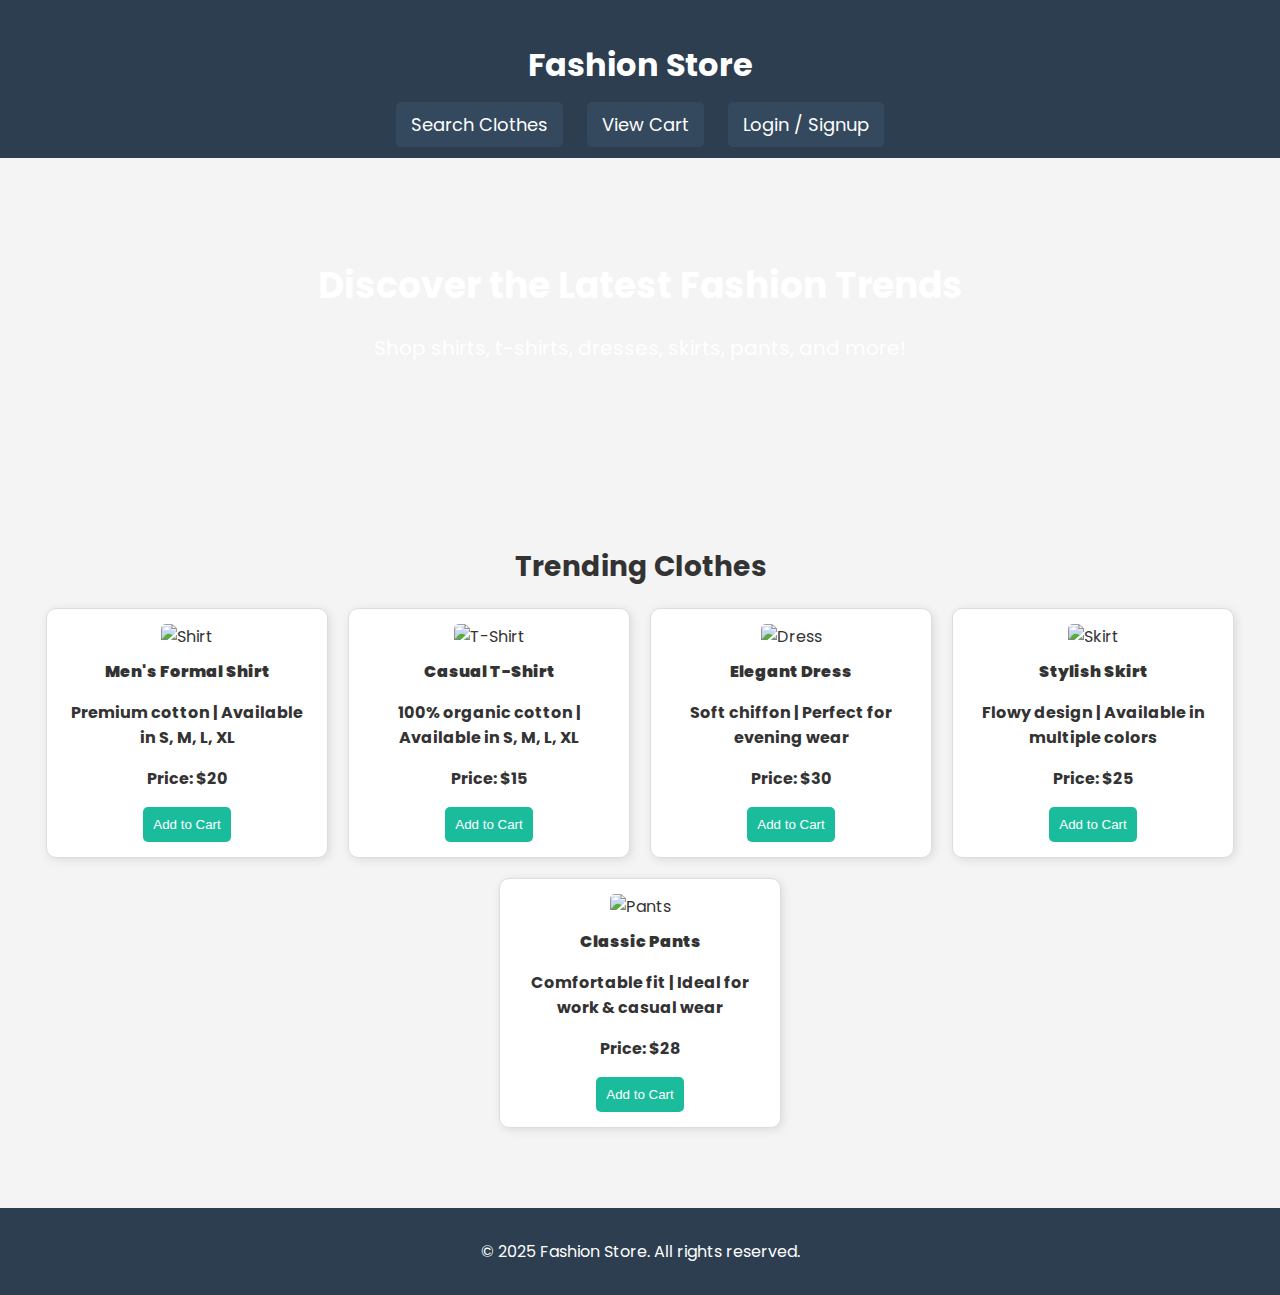
==== index.html @ 58d92e28 "Add files via upload" ====
<!DOCTYPE html>
<html lang="en">
<head>
    <meta charset="UTF-8">
    <meta name="viewport" content="width=device-width, initial-scale=1.0">
    <title>Fashion Store | Home</title>
    <link rel="stylesheet" href="style.css">
    <script defer src="script.js"></script>
</head>
<body>
    <header>
        <h1>Fashion Store</h1>
        <nav>
            <a href="search.html">Search Clothes</a>
            <a href="cart.html">View Cart</a>
            <a href="login.html">Login / Signup</a>
        </nav>
    </header>

    <section class="hero">
        <h2>Discover the Latest Fashion Trends</h2>
        <p>Shop shirts, t-shirts, dresses, skirts, pants, and more!</p>
    </section>

    <section class="products">
        <h2>Trending Clothes</h2>
        <div class="product-grid">
            <div class="product">
                <img src="https://images.unsplash.com/photo-1549298916-b41d501d3772" alt="Shirt">
                <p><strong>Men's Formal Shirt</strong></p>
                <p>Premium cotton | Available in S, M, L, XL</p>
                <p>Price: $20</p>
                <button onclick="addToCart('Men\'s Formal Shirt', 20)">Add to Cart</button>
            </div>

            <div class="product">
                <img src="https://images.unsplash.com/photo-1596755098733-5f23b27585f6" alt="T-Shirt">
                <p><strong>Casual T-Shirt</strong></p>
                <p>100% organic cotton | Available in S, M, L, XL</p>
                <p>Price: $15</p>
                <button onclick="addToCart('Casual T-Shirt', 15)">Add to Cart</button>
            </div>

            <div class="product">
                <img src="https://images.unsplash.com/photo-1533120161742-5389ef23427d" alt="Dress">
                <p><strong>Elegant Dress</strong></p>
                <p>Soft chiffon | Perfect for evening wear</p>
                <p>Price: $30</p>
                <button onclick="addToCart('Elegant Dress', 30)">Add to Cart</button>
            </div>

            <div class="product">
                <img src="https://images.unsplash.com/photo-1531908892201-91dc9c1b9de2" alt="Skirt">
                <p><strong>Stylish Skirt</strong></p>
                <p>Flowy design | Available in multiple colors</p>
                <p>Price: $25</p>
                <button onclick="addToCart('Stylish Skirt', 25)">Add to Cart</button>
            </div>

            <div class="product">
                <img src="https://images.unsplash.com/photo-1602810320073-97d98e05ae77" alt="Pants">
                <p><strong>Classic Pants</strong></p>
                <p>Comfortable fit | Ideal for work & casual wear</p>
                <p>Price: $28</p>
                <button onclick="addToCart('Classic Pants', 28)">Add to Cart</button>
            </div>
        </div>
    </section>

    <footer>
        <p>&copy; 2025 Fashion Store. All rights reserved.</p>
    </footer>
</body>
</html>
---- style.css ----
/* Import a unique font */
@import url('https://fonts.googleapis.com/css2?family=Poppins:wght@300;400;600&display=swap');

/* General Styles */
body {
    font-family: 'Poppins', sans-serif;
    margin: 0;
    padding: 0;
    background-color: #f4f4f4;
    color: #333;
}

/* Header */
header {
    background: #2c3e50;
    color: white;
    padding: 20px;
    text-align: center;
}

nav {
    margin-top: 10px;
}

nav a {
    color: white;
    margin: 10px;
    text-decoration: none;
    font-size: 18px;
    padding: 10px 15px;
    background: #34495e;
    border-radius: 5px;
    transition: background 0.3s;
}

nav a:hover {
    background: #1abc9c;
}

/* Hero Section */
.hero {
    background: url('https://images.unsplash.com/photo-1542291026-7eec264c27ff') no-repeat center center/cover;
    color: white;
    text-align: center;
    padding: 100px 20px;
}

.hero h2 {
    font-size: 36px;
    margin: 0;
}

.hero p {
    font-size: 20px;
}

/* Product Section */
.products {
    padding: 40px 20px;
    text-align: center;
}

.products h2 {
    font-size: 28px;
    margin-bottom: 20px;
}

.product-grid {
    display: flex;
    justify-content: center;
    gap: 20px;
    flex-wrap: wrap;
}

.product {
    background: white;
    padding: 15px;
    border: 1px solid #ddd;
    width: 250px;
    border-radius: 10px;
    box-shadow: 2px 2px 10px rgba(0, 0, 0, 0.1);
    transition: transform 0.3s;
    text-align: center;
}

.product img {
    width: 100%;
    height: 250px;
    border-radius: 5px;
    object-fit: cover;
}

.product p {
    font-size: 16px;
    font-weight: bold;
    margin-top: 10px;
}

.product:hover {
    transform: scale(1.05);
}

/* Cart Button */
button {
    padding: 10px;
    background: #1abc9c;
    color: white;
    border: none;
    border-radius: 5px;
    cursor: pointer;
    transition: background 0.3s;
}

button:hover {
    background: #16a085;
}

/* Footer */
footer {
    background: #2c3e50;
    color: white;
    text-align: center;
    padding: 15px;
    margin-top: 40px;
}
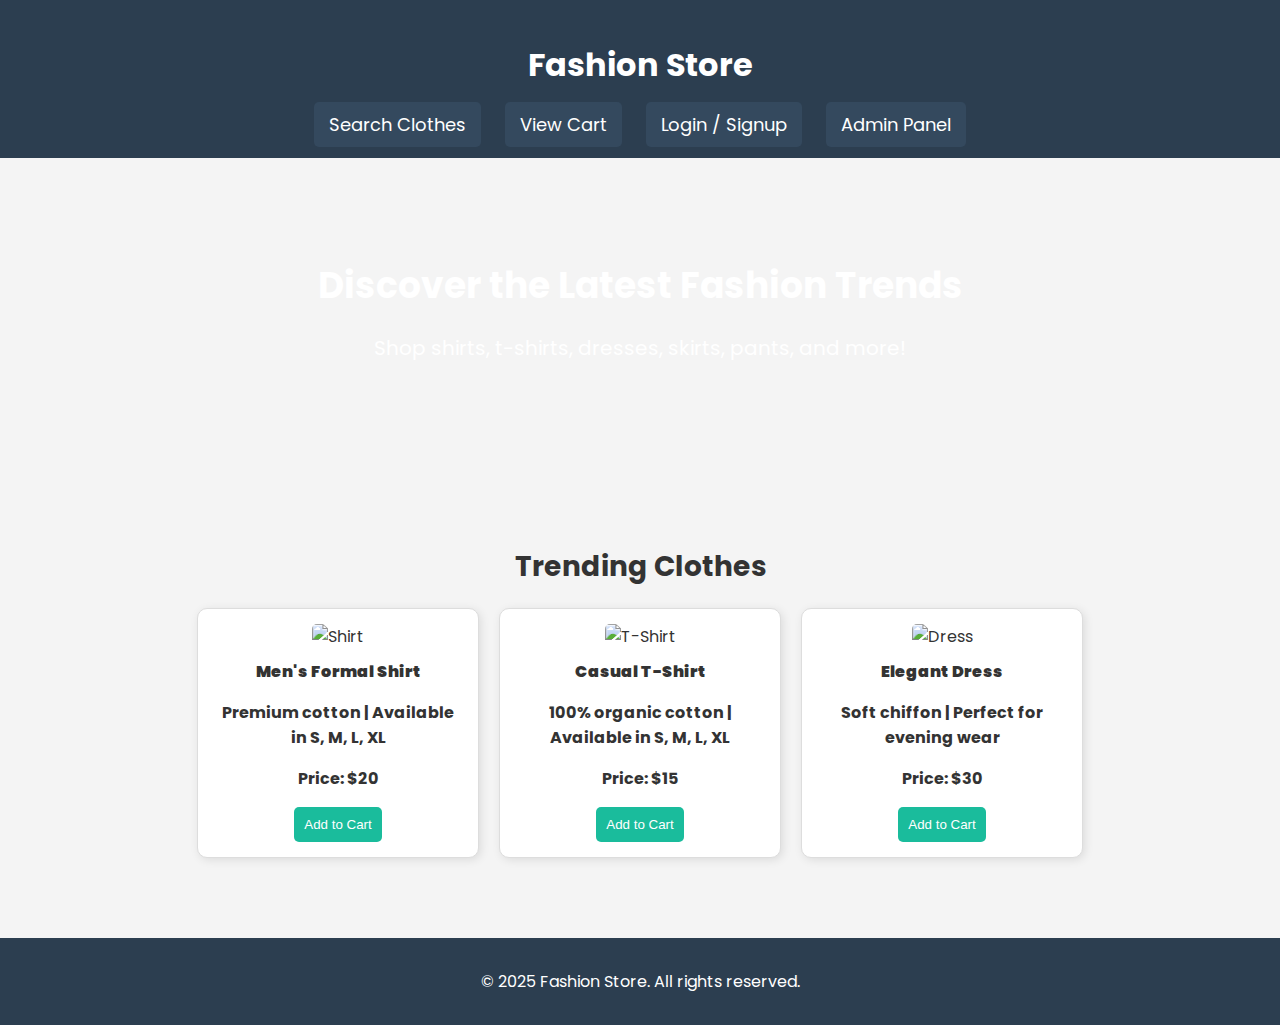
==== commit aaf7e650: "Add files via upload" ====
--- a/index.html
+++ b/index.html
@@ -14,6 +14,7 @@
             <a href="search.html">Search Clothes</a>
             <a href="cart.html">View Cart</a>
             <a href="login.html">Login / Signup</a>
+            <a href="admin-login.html">Admin Panel</a>
         </nav>
     </header>
 
@@ -48,22 +49,6 @@
                 <p>Price: $30</p>
                 <button onclick="addToCart('Elegant Dress', 30)">Add to Cart</button>
             </div>
-
-            <div class="product">
-                <img src="https://images.unsplash.com/photo-1531908892201-91dc9c1b9de2" alt="Skirt">
-                <p><strong>Stylish Skirt</strong></p>
-                <p>Flowy design | Available in multiple colors</p>
-                <p>Price: $25</p>
-                <button onclick="addToCart('Stylish Skirt', 25)">Add to Cart</button>
-            </div>
-
-            <div class="product">
-                <img src="https://images.unsplash.com/photo-1602810320073-97d98e05ae77" alt="Pants">
-                <p><strong>Classic Pants</strong></p>
-                <p>Comfortable fit | Ideal for work & casual wear</p>
-                <p>Price: $28</p>
-                <button onclick="addToCart('Classic Pants', 28)">Add to Cart</button>
-            </div>
         </div>
     </section>
 
